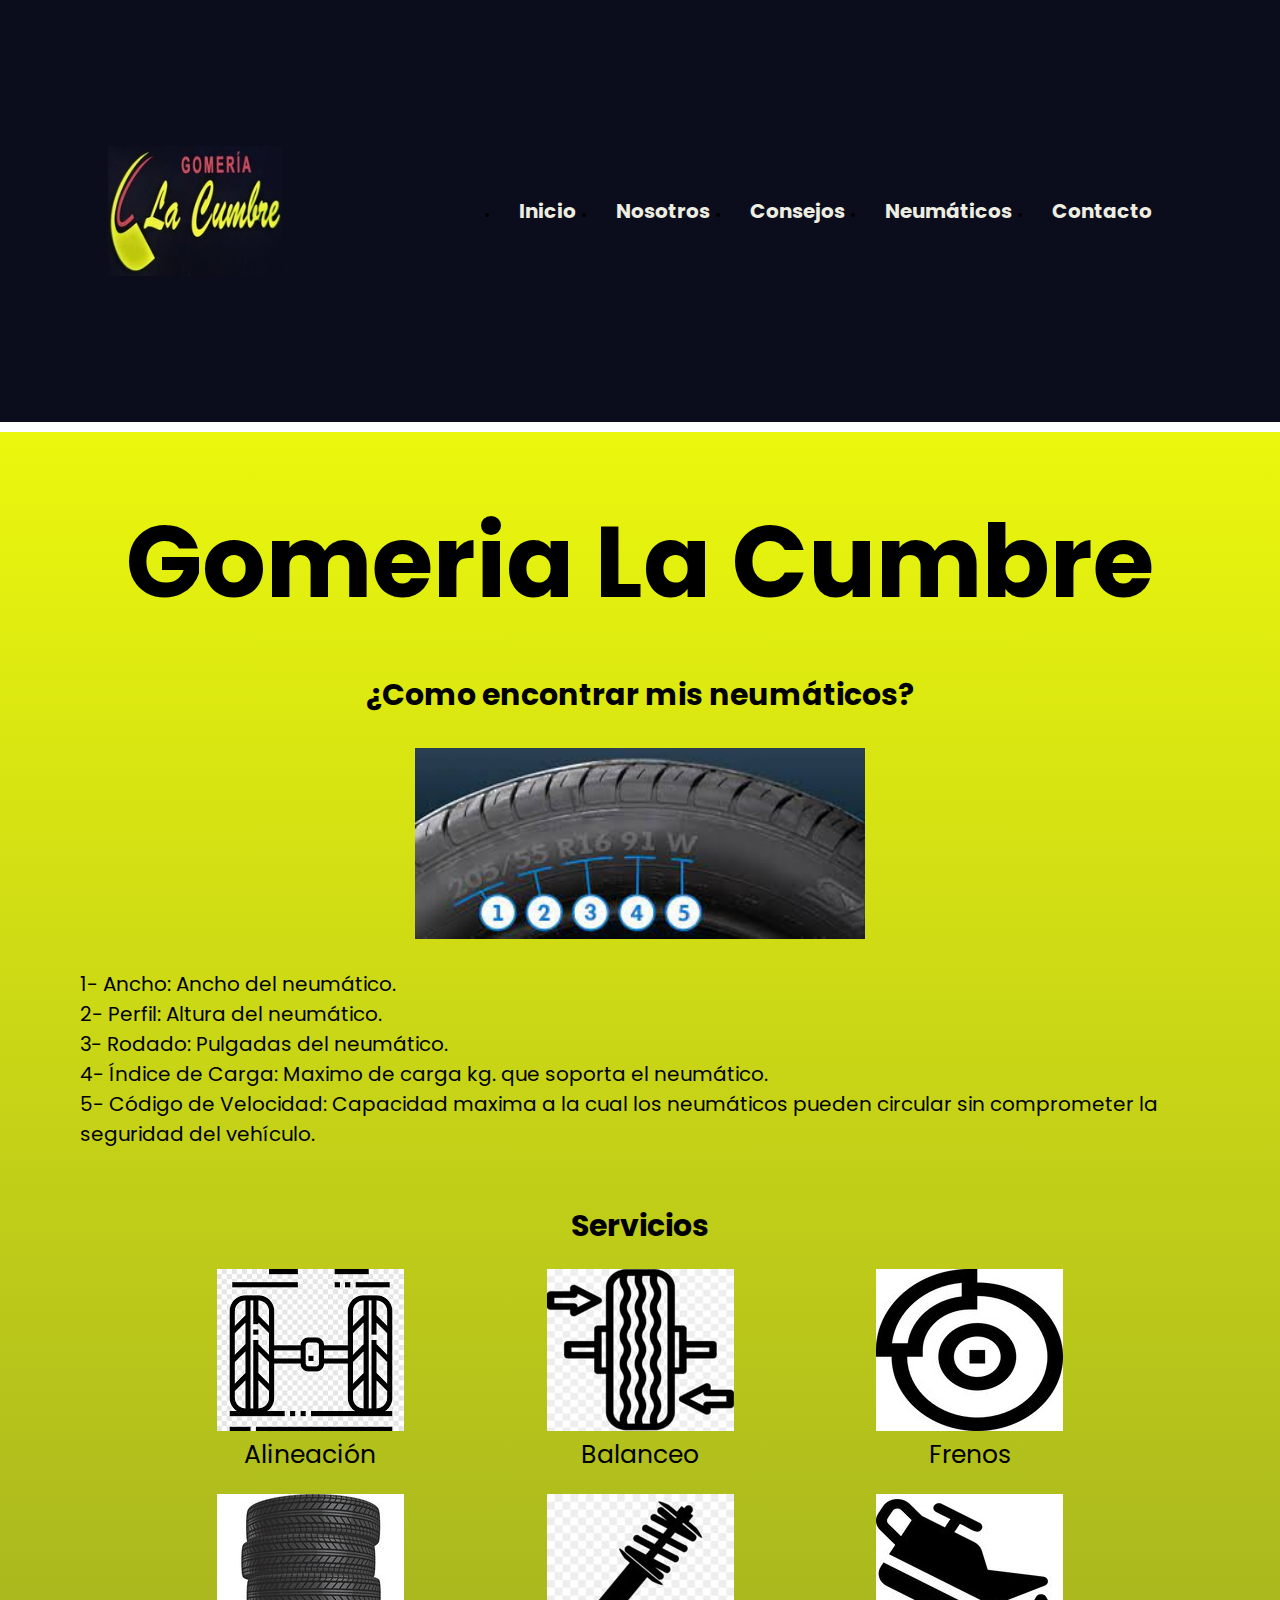
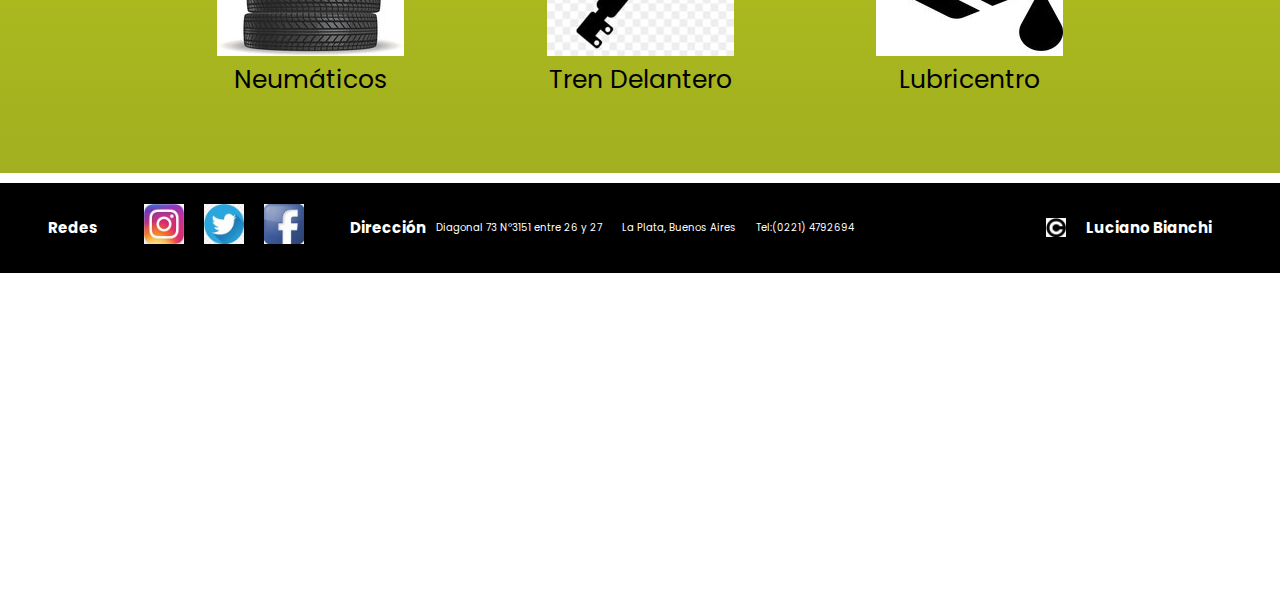
==== index.html @ f39f1c1f "first commit" ====
<!DOCTYPE html>
<html lang="es">
<head>
    <meta charset="UTF-8">
    <meta http-equiv="X-UA-Compatible" content="IE=edge">
    <meta name="viewport" content="width=device-width, initial-scale=1.0">
    <title>Gomeria La Cumbre</title>
    <link rel="preconnect" href="https://fonts.googleapis.com">
    <link rel="preconnect" href="https://fonts.gstatic.com" crossorigin>
    <link href="https://fonts.googleapis.com/css2?family=Poppins:wght@300&display=swap" rel="stylesheet">
    <link rel="stylesheet" href="./css/style.css">
</head>
<body>
    <div class="container">
        <header>
            <img class="image_prin" src="./imagenes/Logo.jpg" alt="Logo">
            <nav class="nav hide"> 
                <ul class="nav_ul">
                    <li class="nav_ul_sec">
                        <a href="#">Inicio</a>
                    </li>
                    <li class="nav_ul_sec">
                        <a href="./paginas/nosotros.html">Nosotros</a>
                    </li>
                    <li class="nav_ul_sec">
                        <a href="./paginas/consejos.html">Consejos</a>
                    </li>
                    <li class="nav_ul_sec">
                        <a href="./paginas/neumaticos.html">Neumáticos</a>
                    </li>
                    <li class="nav_ul_sec">
                        <a href="./paginas/contactenos.html">Contacto</a>
                    </li>
                </ul>
            </nav>
        </header>
        <main class="menu">
            <section class="titulo">
                <h1>Gomeria La Cumbre</h1>
            </section>
            <section class="bus-neu">
                    <h2 class="titulo2">¿Como encontrar mis neumáticos?</h2>
                    <img class="bus-neu_img" src="./imagenes/Medidas.jpg" alt="Medidas Neumáticos">
                        <ul class="bus-neu_img_ref">
                            <li class="bus-neu_img_ref_sec">1- Ancho: Ancho del neumático.</li>
                            <li class="bus-neu_img_ref_sec">2- Perfil: Altura del neumático.</li>
                            <li class="bus-neu_img_ref_sec">3- Rodado: Pulgadas del neumático.</li>
                            <li class="bus-neu_img_ref_sec">4- Índice de Carga: Maximo de carga kg. que soporta el neumático.</li>
                            <li class="bus-neu_img_ref_sec">5- Código de Velocidad: Capacidad maxima a la cual los neumáticos pueden circular sin comprometer la seguridad del vehículo.</li>
                        </ul>
            </section>
            <section class="servicios">
                <h2 class="titulo3">Servicios</h2>
                    <div class="titulo_img">
                        <div>
                            <img src="./imagenes/alineacion.jpg" alt="Alineación">
                            <p class="titulo_img_p">Alineación</p>
                        </div>
                        <div>
                            <img src="./imagenes/balanceo.jpg" alt="Balanceo">
                            <p class="titulo_img_p">Balanceo</p>
                        </div>
                        <div>
                            <img src="./imagenes/frenos.jpg" alt="Frenos">
                            <p class="titulo_img_p">Frenos</p>
                        </div>
                    </div>   
                    <div class="titulo_img">
                        <div>
                            <img src="./imagenes/neumaticos.jpg" alt="Neumáticos">
                            <p class="titulo_img_p">Neumáticos</p>
                        </div>
                        <div>
                            <img src="./imagenes/tren-delantero.jpg" alt="Tren Delantero">
                            <p class="titulo_img_p">Tren Delantero</p>
                        </div>
                        <div>
                            <img src="./imagenes/cambio-de-aceite.jpg" alt="Cambio de Aceite">
                            <p class="titulo_img_p">Lubricentro</p>
                        </div>
                    </div>
            </section>
        </main>
        <footer>
            <h3 class="titulo_h3 hide">Redes</h3>
            <div class="icon hide">
                <span>
                    <a class="icon_a" href="https://www.instagram.com/" target="_blank">
                        <img class="icon_a_image" src="./imagenes/Instagram.jpg" alt="Logo Instagram">
                    </a>
                </span>
                <span>
                    <a class="icon_a" href="https://www.twitter.com/" target="_blank">
                        <img class="icon_a_image" src="./imagenes/Twitter.jpg" alt="Logo Twitter">
                    </a>
                </span>
                <span>
                    <a class="icon_a" href="https://www.facebook.com/" target="_blank">
                        <img class="icon_a_image" src="./imagenes/Facebook.jpg" alt="Logo Facebook">
                    </a>
                </span>
            </div>
            <div class="data">
                <h3 class="titulo_h3">Dirección</h3>
                <p class="titulo_h3_p">Diagonal 73 N°3151 entre 26 y 27</p>
                <p class="titulo_h3_p">La Plata, Buenos Aires</p>
                <p class="titulo_h3_p">Tel:(0221) 4792694</p>
            </div>
            <div class="copy">
                <img class="copy_image" src="./imagenes/copyright.jpg" alt="copyright">
                <h3 class="copy_image_h3">Luciano Bianchi</h3>
            </div>
        </footer>
    </div>
</body>
</html>
---- css/style.css ----
* {
    margin: 0;
    padding: 0;
    box-sizing: border-box;
}

body {
    max-width: 100%;
    overflow-x: hidden;
    font-family: 'Poppins', sans-serif;
}

html {
    font-size: 62.5%;
}

.container {
    display: grid;
    grid-template-rows: 0.5fr 1fr 0.5fr;
    height: 245vh;
    row-gap: 10px;
    flex-wrap: wrap;
}

header {
    background-color: #0b0d1c;
    /*isplay: grid;
    grid-template-columns: 0.25fr auto;*/
    display: flex;
    justify-content: space-around;
    align-items: center;
    flex-wrap: wrap;
}

.image_prin {
    height: 13rem;
}


.nav {
    display: flex;
    justify-content: center;
    align-items: center;
    flex-wrap: wrap;
}

.nav_ul {
    display: flex;
    justify-content: center;
    align-items: center;
}

/*.nav_ul_sec {
    display: inline-block;
    width: 15%;
    text-decoration: none;
    position: relative;
    font-size: 2rem;
}*/

a {
    text-decoration: none;
    color: rgb(237, 237, 225);
    font-size: 2rem;
    font-weight: bold;
    margin:2rem;
}

a:hover {
    color:rgb(132, 11, 11);
    font-size: 2.5rem;
    text-decoration: underline;
}

.menu {
    /*display: grid;
    grid-template-rows: 0.25fr 1fr auto;
    grid-template-columns: 1fr 1fr 1fr;*/
    padding: 50px;
    /*background-color: #e6e61e;*/
    background: rgb(161,175,33);
    background: linear-gradient(0deg, #a1af21 0%, rgba(235,247,12,1) 100%);
    flex-wrap: wrap;
}

.titulo {
    font-size: 5rem;
    display: flex;
    justify-content: center;
    margin: 5px;
}

.titulo2 {
    font-size: 3rem;
    display: flex;
    justify-content: center;
    margin: 3rem;
}

.titulo3 {
    font-size: 3rem;
    display: flex;
    text-align: center;
    justify-content: center;
}

.bus-neu {
    display: flex;
    justify-content: center;
    align-items: center;
    flex-direction: column;
}

.bus-neu_img {
    width: 45rem;
}

.bus-neu_img_ref {
    font-size: 2rem;
    list-style: none;
    margin: 3rem;
}

.servicios {
    padding: 2%;
}

.titulo_img {
    /*height: 30%;
    padding: 10%;*/                            
    margin-top: 2rem;
    display: flex;
    flex-direction: row;
    justify-content: space-evenly;
}

/*.titulo_img div{
    width: 195px;
    height: 100px;
}*/

.titulo_img_p {
    text-align: center;
    font-size: 2.5rem;
}

footer{
    display: flex;
    flex-wrap: wrap;
    justify-content: center;
    align-items: center;
    width: 100%;
    height: 9rem;    /*Height footer*/ 
    background:black;
    padding: 10px;
}

.titulo_h3 {
    /*margin: 10px;*/
    color: white;
    font-size: 1.5rem;
}

.icon {
    width: 20%;
    display: flex;
    justify-content: center;
    align-items: flex-end;
}

span {
    display: flex;
    align-items: center;
}

.icon_a {
    text-decoration: none;
    color: rgb(237, 237, 225);
    font-size: 2rem;
    font-weight: bold;
    margin: 1rem;
}

.icon_a_image {
    width: 4rem;
}

.data {
    color: white;
    display: flex;
    text-align: center;
    align-items: center;
    width: 50%;
}

.titulo_h3_p {
    font-size: 1rem;
    padding: 1rem;
}

.copy {
    display: flex;
    justify-content: end;
    align-items: center;
    width: 20%;
}

.copy_image {
    width: 2rem;
}

.copy_image_h3 {
    color: white;
    font-size: 1.5rem;
    padding: 2rem;
}

/*nosotros*/

/*.image_prin{
    height: 10rem;
}*/

.menu2 {
    padding: 50px;
    /*background-color: rgb(230 230 30);*/
    background: rgb(161,175,33);
    background: linear-gradient(0deg, rgba(161,175,33,1) 0%, rgba(235,247,12,1) 100%);
}

.seccion1 {
    height: 73rem;
    padding-top: 5rem;
}

.titulo4 {
    font-size: 3rem;
    display: flex;
    justify-content: center;
}

.titulo4_pn1 {
    font-size: 2rem;
    margin: 4.5rem;
}

.titulo4_pn1_img {
    height: 40%;
    width: 85%;
    margin-left: 6rem;
}

.titulo4_pn2 {
    font-size: 2rem;
    margin: 4rem;
}

.titulo4_pn2_map {
    height: 35rem;
    width: 100%;
}

/*consejos*/

.recomendaciones {
    display: flex;
    justify-content:flex-start;
    align-items:center;
}

.recomendaciones_img {
    height: 20rem;
    width: 30rem;
    margin: 2rem;
}

.recomendaciones_img_art {
    font-size: 1.5rem;
    margin: 1.2rem;
}

/*.recomendaciones2 {
    display: flex;
    justify-content: end;
    align-items: center;
}*/

/* seccion neumaticos */

.banner {
    height: 27rem;
    width: 80%;
    padding: 3rem;
}

.banner_neu {
    margin-top: 2rem;
    display: flex;
    flex-direction: row;
    justify-content: space-evenly;
}

.banner_neu_img {
    height: 19rem;
}

.banner_neu_img_p {
    text-align: center;
    font-size: 2.5rem;
}

/* medias */

@media (max-width:320px) {

    .container {
        row-gap: 0;
        padding: 0;
        margin: 0;
        height: 242vh;
        width: 66rem;
    }

    .image_prin{
        height: 10rem;
    }

    /*.nav_ul {
        display: grid;
        grid-template-columns: 1fr 1fr 1fr 1fr 1fr;
        padding: 2vh;
        position: relative;
        top: 5%;
    }*/

    .titulo {
        font-size: 4rem;
        margin: 0;
    }

    .menu2 {
        padding: 0;
        font-size: 2rem;
        height: 122rem;
    }

    .seccion1 {
        height: 65rem;
        padding-top: 3rem;
    }

    .titulo2 {
        font-size: 2rem;
        text-align: center;
        margin: 2rem;
    }

    .titulo4_pn1 {
        font-size: 2rem;
        margin: 2rem;
    }

    .titulo4_pn1_img {
        height: 35%;
        width: 85%;
        margin-left: 3rem;
    }

    .titulo4_pn2 {
        font-size: 2rem;
        margin: 6rem;
    }

    .titulo4_pn2_map {
        margin-left: 1.5rem;
        height: 25rem;
        width: 95%;
    }

    .hide {
        display: none;
    }

    .data {
    position: 0;
    bottom: 0;
    left: 0;
    }

    .copy {
        width: 40%;
    }

    .copy_image {
        top: 3.2rem;
    }

    .bus-neu_img_ref {   /*media de inicio*/
        left: 32rem;
        bottom: 13rem;
    }

    .recomendaciones_img_art_title {
        display: flex;
        justify-content: center;
        text-align: center;
    }

    .footer {
        padding: 0px;
    }

    .titulo_h3 {
        margin-left: 0px;
    }

    .recomendaciones_img {     /*seccion consejos*/
        height: 10rem;
        width: 8rem;
        margin: 1rem;
    }

    .recomendaciones_img_art {
        font-size: 1.5rem;
        margin: 1rem;
    }
}


@media screen and (min-width: 321px) and (max-width: 768px) {

    .image_prin {
        height: 10rem;
    }
    .titulo {
        display: flex;
        text-align: center;
    }

    .titulo_h3 {
        margin-left: 2rem;
    }

    .icon {
        width: 26%;
    }

    .data {
        width: 39%;
    }

    .copy {
        width: 19%;
    }
}
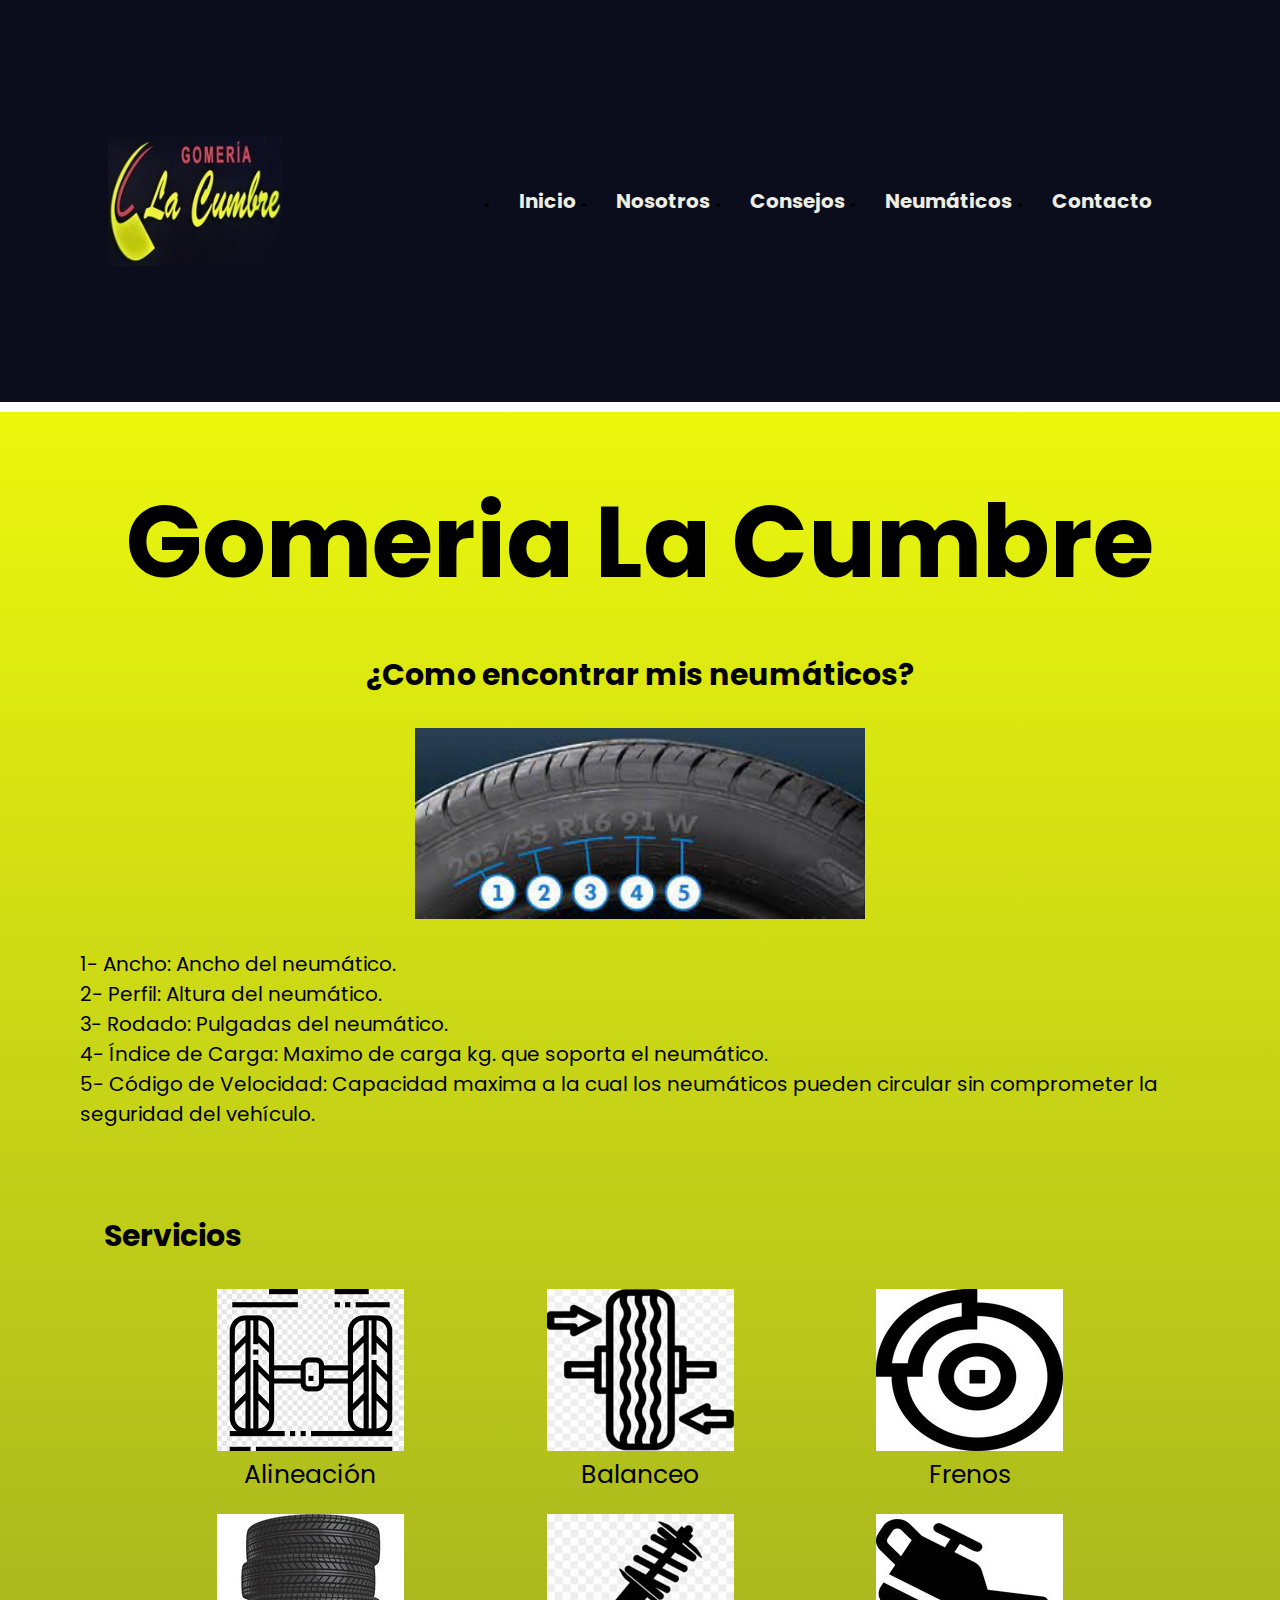
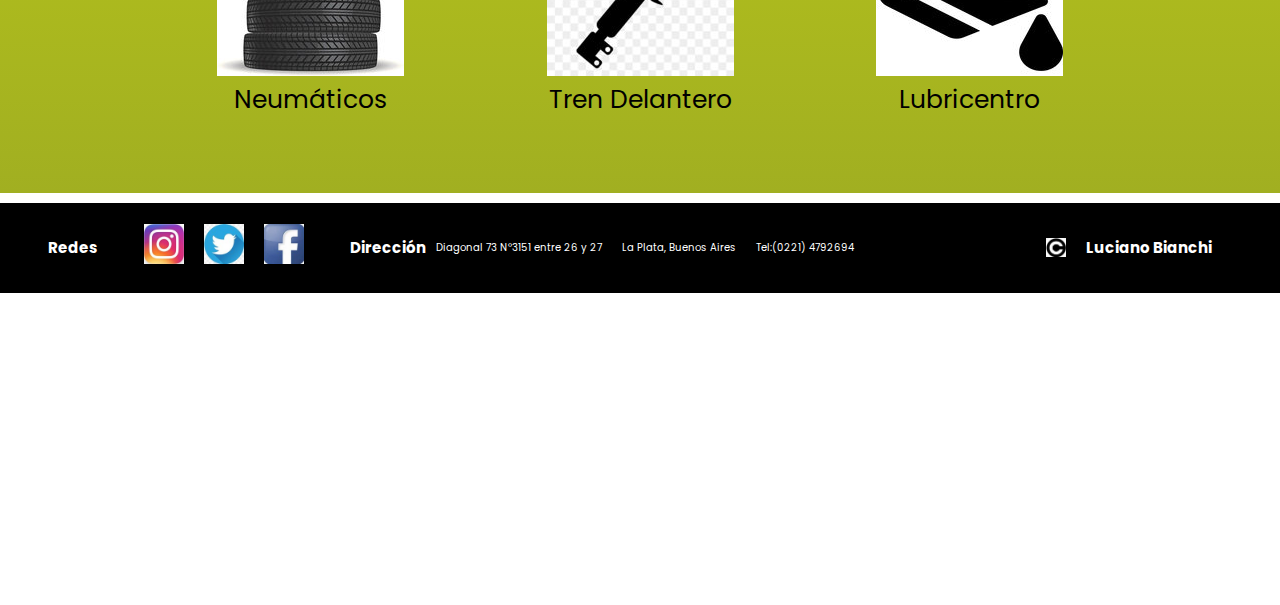
==== commit f08221b4: "mensaje" ====
--- a/index.html
+++ b/index.html
@@ -8,6 +8,7 @@
     <link rel="preconnect" href="https://fonts.googleapis.com">
     <link rel="preconnect" href="https://fonts.gstatic.com" crossorigin>
     <link href="https://fonts.googleapis.com/css2?family=Poppins:wght@300&display=swap" rel="stylesheet">
+    <link rel="stylesheet" href="https://cdnjs.cloudflare.com/ajax/libs/animate.css/4.1.1/animate.min.css"/>
     <link rel="stylesheet" href="./css/style.css">
 </head>
 <body>
@@ -35,7 +36,7 @@
             </nav>
         </header>
         <main class="menu">
-            <section class="titulo">
+            <section class="titulo animate__animated animate__tada animate__delay-1s animate__repeat-3">
                 <h1>Gomeria La Cumbre</h1>
             </section>
             <section class="bus-neu">
@@ -53,29 +54,29 @@
                 <h2 class="titulo3">Servicios</h2>
                     <div class="titulo_img">
                         <div>
-                            <img src="./imagenes/alineacion.jpg" alt="Alineación">
+                            <img class="animate__animated animate__jackInTheBox animate__delay-2s" src="./imagenes/alineacion.jpg" alt="Alineación">
                             <p class="titulo_img_p">Alineación</p>
                         </div>
                         <div>
-                            <img src="./imagenes/balanceo.jpg" alt="Balanceo">
+                            <img class="animate__animated animate__jackInTheBox animate__delay-2s" src="./imagenes/balanceo.jpg" alt="Balanceo">
                             <p class="titulo_img_p">Balanceo</p>
                         </div>
                         <div>
-                            <img src="./imagenes/frenos.jpg" alt="Frenos">
+                            <img class="animate__animated animate__jackInTheBox animate__delay-2s" src="./imagenes/frenos.jpg" alt="Frenos">
                             <p class="titulo_img_p">Frenos</p>
                         </div>
                     </div>   
                     <div class="titulo_img">
                         <div>
-                            <img src="./imagenes/neumaticos.jpg" alt="Neumáticos">
+                            <img class="animate__animated animate__jackInTheBox animate__delay-2s" src="./imagenes/neumaticos.jpg" alt="Neumáticos">
                             <p class="titulo_img_p">Neumáticos</p>
                         </div>
                         <div>
-                            <img src="./imagenes/tren-delantero.jpg" alt="Tren Delantero">
+                            <img class="animate__animated animate__jackInTheBox animate__delay-2s" src="./imagenes/tren-delantero.jpg" alt="Tren Delantero">
                             <p class="titulo_img_p">Tren Delantero</p>
                         </div>
                         <div>
-                            <img src="./imagenes/cambio-de-aceite.jpg" alt="Cambio de Aceite">
+                            <img class="animate__animated animate__jackInTheBox animate__delay-2s" src="./imagenes/cambio-de-aceite.jpg" alt="Cambio de Aceite">
                             <p class="titulo_img_p">Lubricentro</p>
                         </div>
                     </div>
--- a/css/style.css
+++ b/css/style.css
@@ -309,6 +309,67 @@
     font-size: 2.5rem;
 }
 
+/*seccion contacto*/
+
+.menu3 {
+    background: linear-gradient(0deg, rgba(161,175,33,1) 0%, rgba(235,247,12,1) 100%);
+}
+
+.seccion5 {
+    height: 30rem;
+    padding: 8rem;
+}
+
+.titulo3 {
+    font-size: 3rem;
+    display: flex;
+    justify-content:flex-start;
+    margin: 3rem;
+}
+
+.titulo3_horarios {
+    font-size: 2rem;
+    margin: 2rem;
+}
+
+.formulario {
+    height: 54rem;
+    margin: 10rem;
+}
+
+.form-data {
+    margin: 2rem;
+}
+
+label {
+    margin-bottom:1rem;
+    font-size: 1.5rem;
+}
+
+.form-botton {
+    display: flex;
+    justify-content: space-around;
+}
+
+input {
+    width: 100%;
+    height: 4rem;
+    margin-top: 1rem;
+    border: 1px solid #ced4da;
+}
+
+.input2 {
+    width: 100%;
+    height: 20rem;
+    margin-top: 1rem;
+    border: 1px solid #ced4da;
+}
+
+.form-botton-input {
+    width: 40%;
+    border: 1px solid #ced4da;
+}
+
 /* medias */
 
 @media (max-width:320px) {
@@ -334,7 +395,7 @@
     }*/
 
     .titulo {
-        font-size: 4rem;
+        font-size: 3.5rem;
         margin: 0;
     }
 
@@ -424,8 +485,21 @@
         font-size: 1.5rem;
         margin: 1rem;
     }
-}
-
+
+    /*seccion contacto*/
+    
+    label {
+        font-size: 2.5rem;
+    }
+    
+    input {
+        height: 5rem;
+    }
+
+    .input2 {
+        height: 14rem;
+    }
+}
 
 @media screen and (min-width: 321px) and (max-width: 768px) {
 
